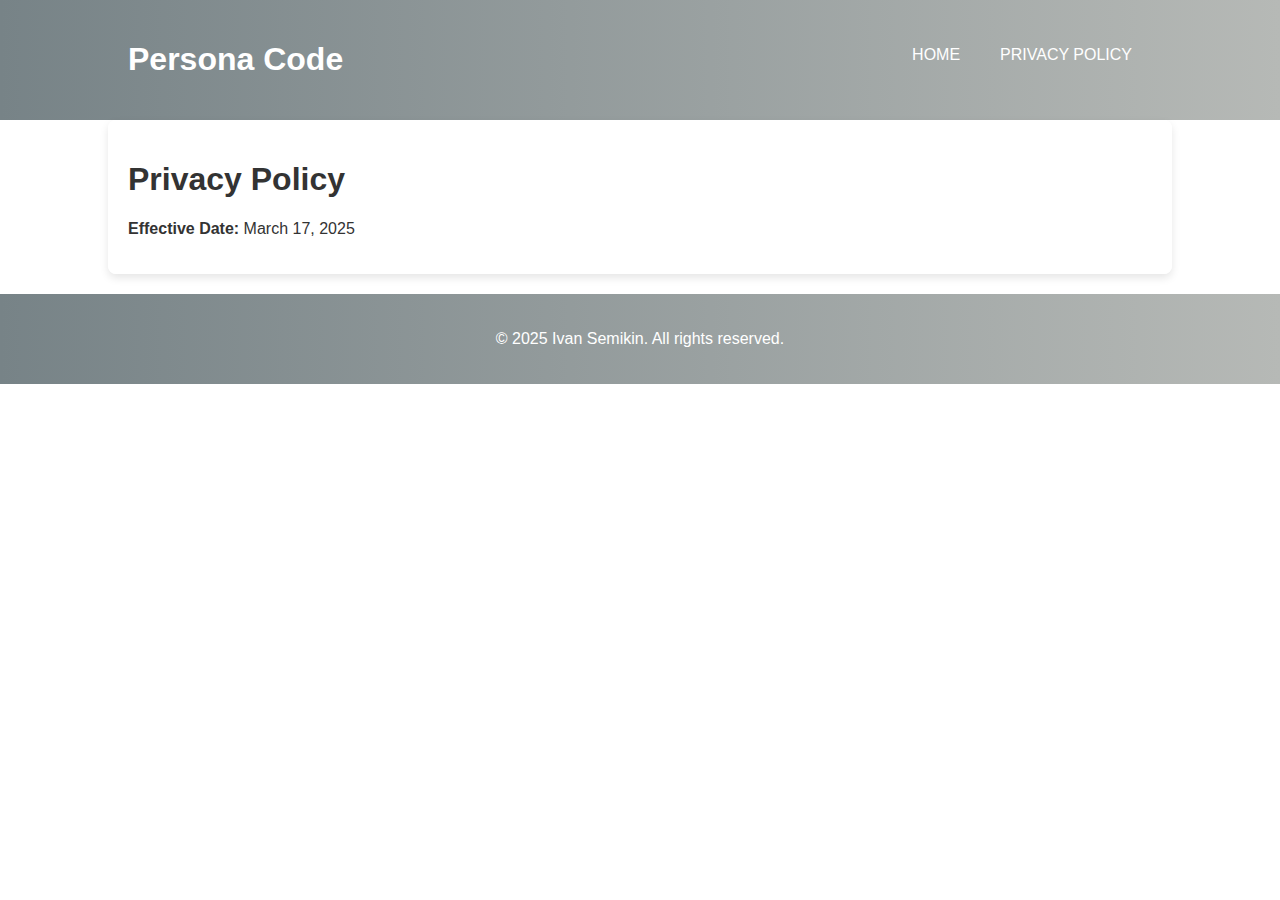
==== privacy.html @ b9ce0953 "Update privacy.html" ====
<!DOCTYPE html>
<html lang="en">

<head>
    <meta charset="UTF-8">
    <meta name="viewport" content="width=device-width, initial-scale=1.0">
    <title>Privacy Policy — Persona Code</title>
    <style>
        body {
            font-family: Arial, sans-serif;
            margin: 0;
            padding: 0;
            position: relative;
            min-height: 100vh;
        }

        /* Фоновое изображение */
        body::before {
            content: "";
            background: url('https://github.com/13NotReal13/privacy-policy-persona-code/raw/main/personaBackground.png') no-repeat center center fixed;
            background-size: cover;
            opacity: 0.4;
            position: absolute;
            top: 0;
            left: 0;
            right: 0;
            bottom: 0;
            z-index: -1;
        }

        .container {
            width: 80%;
            margin: auto;
            overflow: hidden;
        }

        /* Градиент для header и footer */
        header, footer {
            background: linear-gradient(90deg, #778387, #B6B9B6);
            color: #fff;
            padding: 20px 0;
            border-bottom: #00796b 0 solid;
        }

        header nav {
            float: right;
            margin-top: 10px;
        }

        header nav ul {
            padding: 0;
            list-style: none;
        }

        header nav ul li {
            float: left;
            display: inline;
            padding: 0 20px;
        }

        header nav ul li a {
            color: #fff;
            text-decoration: none;
            text-transform: uppercase;
            font-size: 16px;
        }

        header #branding {
            float: left;
        }

        section {
            padding: 20px;
            background: rgba(255, 255, 255, 0.9);
            color: #333;
            border-radius: 8px;
            box-shadow: 0 4px 8px rgba(0, 0, 0, 0.1);
            margin-top: 20px;
        }

        footer {
            margin-top: 20px;
            border-top: none;
            text-align: center;
        }
    </style>
</head>

<body>
    <header>
        <div class="container">
            <div id="branding">
                <h1>Persona Code</h1>
            </div>
            <nav>
                <ul>
                    <li><a href="support.html">Home</a></li>
                    <li><a href="privacy.html">Privacy Policy</a></li>
                </ul>
            </nav>
        </div>
    </header>

    <section class="container">
        <h1>Privacy Policy</h1>
        <p><strong>Effective Date:</strong> March 17, 2025</p>
        <!-- остальной контент без изменений -->
    </section>

    <footer>
        <p>© 2025 Ivan Semikin. All rights reserved.</p>
    </footer>
</body>

</html>
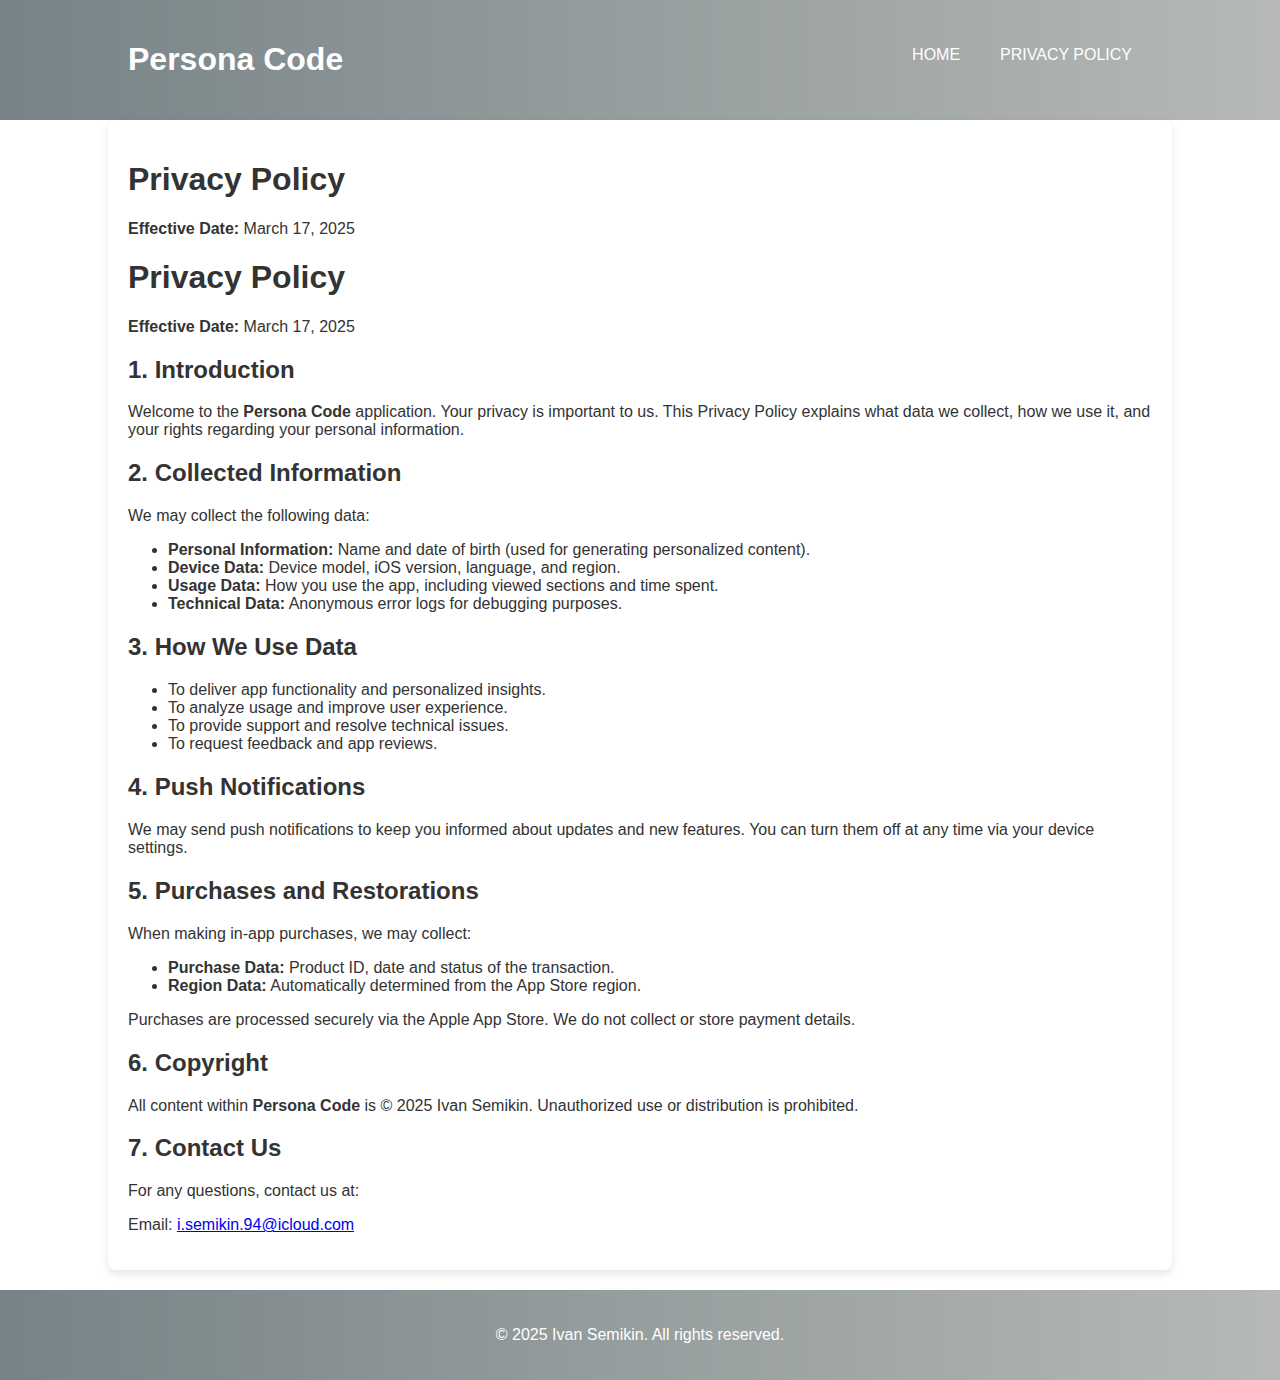
==== commit cdb128e9: "Update privacy.html" ====
--- a/privacy.html
+++ b/privacy.html
@@ -104,7 +104,46 @@
     <section class="container">
         <h1>Privacy Policy</h1>
         <p><strong>Effective Date:</strong> March 17, 2025</p>
-        <!-- остальной контент без изменений -->
+        <h1>Privacy Policy</h1>
+        <p><strong>Effective Date:</strong> March 17, 2025</p>
+
+        <h2>1. Introduction</h2>
+        <p>Welcome to the <strong>Persona Code</strong> application. Your privacy is important to us. This Privacy Policy explains what data we collect, how we use it, and your rights regarding your personal information.</p>
+
+        <h2>2. Collected Information</h2>
+        <p>We may collect the following data:</p>
+        <ul>
+            <li><strong>Personal Information:</strong> Name and date of birth (used for generating personalized content).</li>
+            <li><strong>Device Data:</strong> Device model, iOS version, language, and region.</li>
+            <li><strong>Usage Data:</strong> How you use the app, including viewed sections and time spent.</li>
+            <li><strong>Technical Data:</strong> Anonymous error logs for debugging purposes.</li>
+        </ul>
+
+        <h2>3. How We Use Data</h2>
+        <ul>
+            <li>To deliver app functionality and personalized insights.</li>
+            <li>To analyze usage and improve user experience.</li>
+            <li>To provide support and resolve technical issues.</li>
+            <li>To request feedback and app reviews.</li>
+        </ul>
+
+        <h2>4. Push Notifications</h2>
+        <p>We may send push notifications to keep you informed about updates and new features. You can turn them off at any time via your device settings.</p>
+
+        <h2>5. Purchases and Restorations</h2>
+        <p>When making in-app purchases, we may collect:</p>
+        <ul>
+            <li><strong>Purchase Data:</strong> Product ID, date and status of the transaction.</li>
+            <li><strong>Region Data:</strong> Automatically determined from the App Store region.</li>
+        </ul>
+        <p>Purchases are processed securely via the Apple App Store. We do not collect or store payment details.</p>
+
+        <h2>6. Copyright</h2>
+        <p>All content within <strong>Persona Code</strong> is © 2025 Ivan Semikin. Unauthorized use or distribution is prohibited.</p>
+
+        <h2>7. Contact Us</h2>
+        <p>For any questions, contact us at:</p>
+        <p>Email: <a href="mailto:i.semikin.94@icloud.com">i.semikin.94@icloud.com</a></p>
     </section>
 
     <footer>
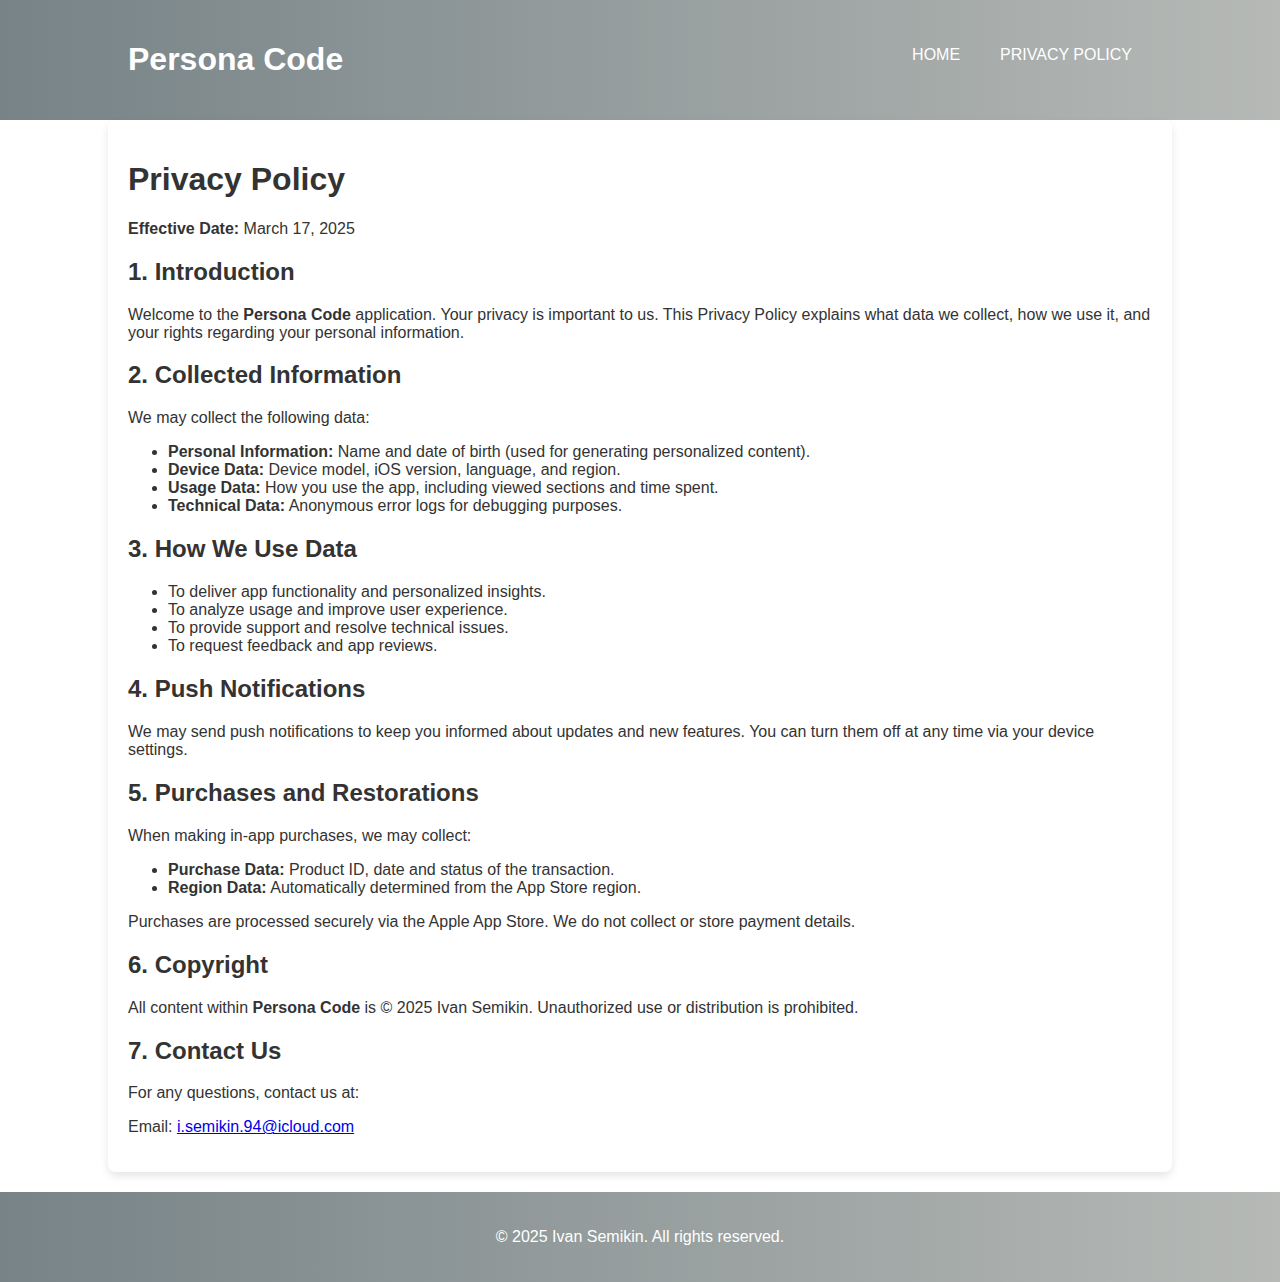
==== commit addef496: "Update privacy.html" ====
--- a/privacy.html
+++ b/privacy.html
@@ -104,8 +104,6 @@
     <section class="container">
         <h1>Privacy Policy</h1>
         <p><strong>Effective Date:</strong> March 17, 2025</p>
-        <h1>Privacy Policy</h1>
-        <p><strong>Effective Date:</strong> March 17, 2025</p>
 
         <h2>1. Introduction</h2>
         <p>Welcome to the <strong>Persona Code</strong> application. Your privacy is important to us. This Privacy Policy explains what data we collect, how we use it, and your rights regarding your personal information.</p>
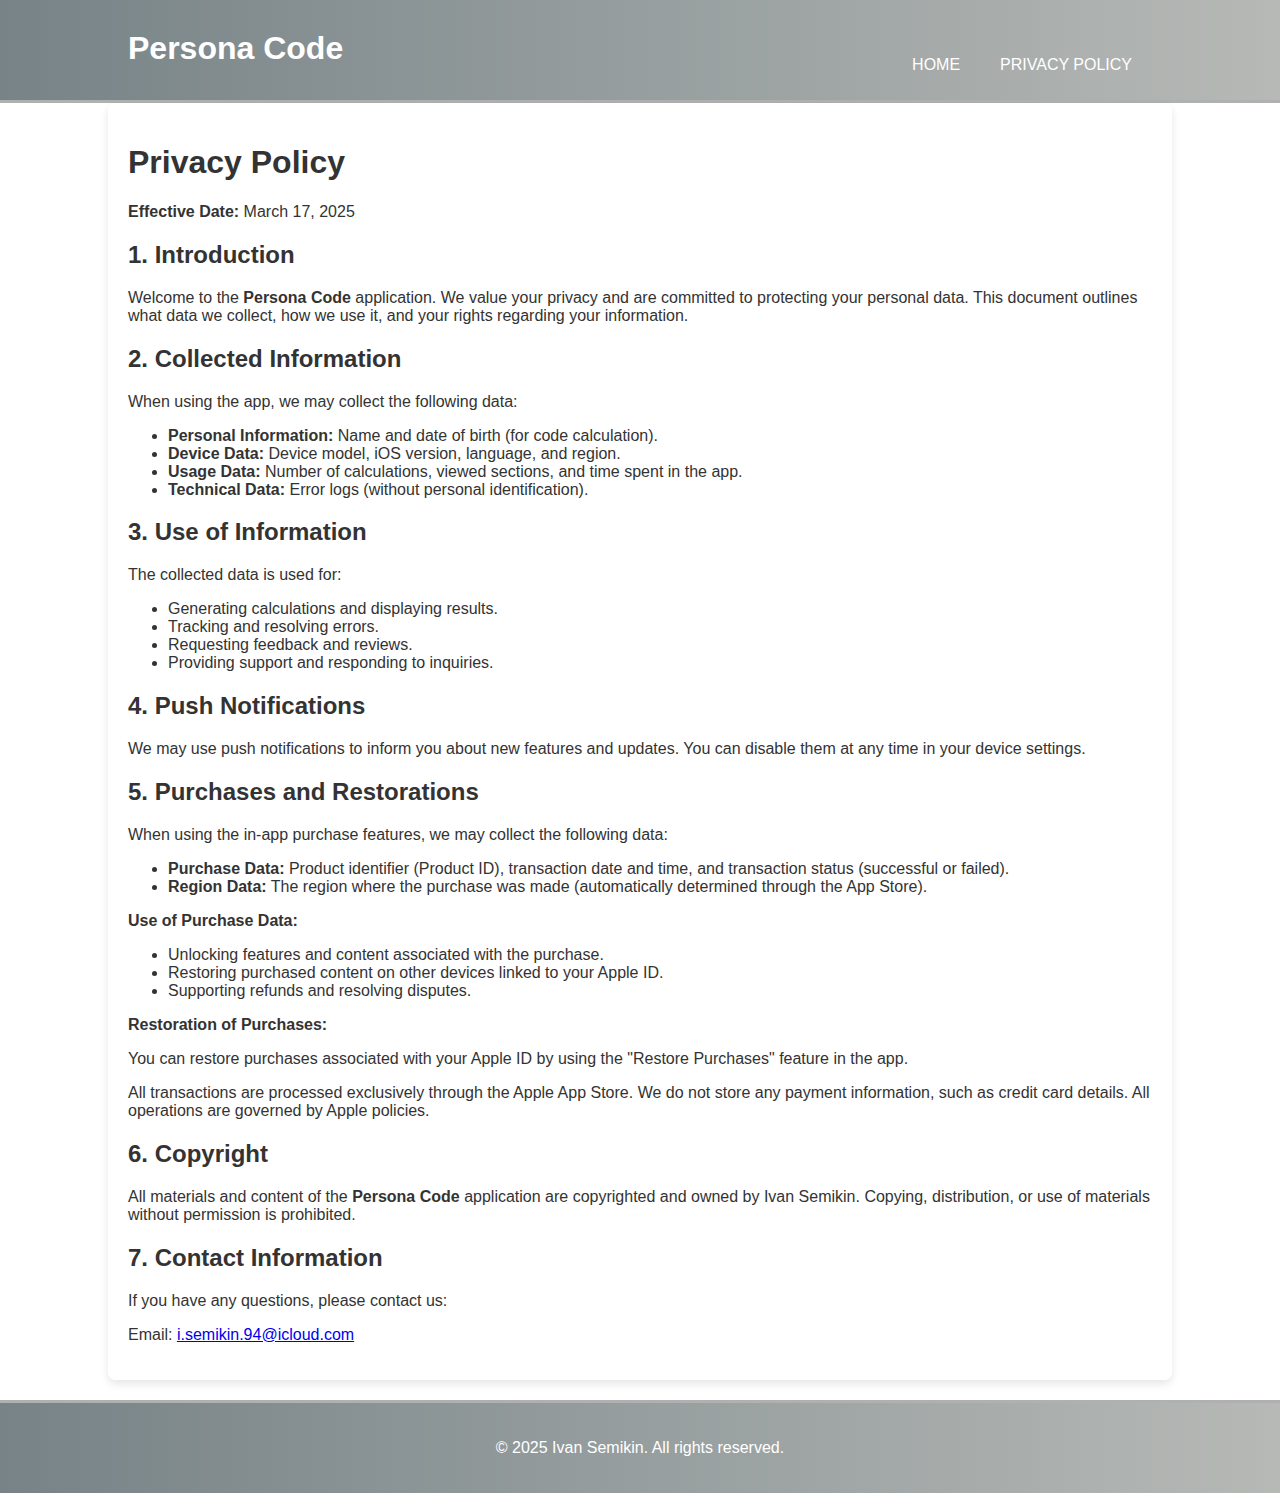
==== commit 3047791c: "Update privacy.html" ====
--- a/privacy.html
+++ b/privacy.html
@@ -1,6 +1,5 @@
 <!DOCTYPE html>
 <html lang="en">
-
 <head>
     <meta charset="UTF-8">
     <meta name="viewport" content="width=device-width, initial-scale=1.0">
@@ -8,67 +7,50 @@
     <style>
         body {
             font-family: Arial, sans-serif;
+            background: url('https://raw.githubusercontent.com/13NotReal13/privacy-policy-persona-code/main/personaBackground.png') no-repeat center center fixed;
+            background-size: cover;
+            background-blend-mode: overlay;
+            background-color: rgba(255, 255, 255, 0.5);
             margin: 0;
             padding: 0;
-            position: relative;
-            min-height: 100vh;
         }
-
-        /* Фоновое изображение */
-        body::before {
-            content: "";
-            background: url('https://github.com/13NotReal13/privacy-policy-persona-code/raw/main/personaBackground.png') no-repeat center center fixed;
-            background-size: cover;
-            opacity: 0.4;
-            position: absolute;
-            top: 0;
-            left: 0;
-            right: 0;
-            bottom: 0;
-            z-index: -1;
-        }
-
         .container {
             width: 80%;
             margin: auto;
             overflow: hidden;
         }
-
-        /* Градиент для header и footer */
-        header, footer {
+        header {
             background: linear-gradient(90deg, #778387, #B6B9B6);
             color: #fff;
-            padding: 20px 0;
-            border-bottom: #00796b 0 solid;
+            padding-top: 30px;
+            min-height: 70px;
+            border-bottom: #b0b0b0 3px solid;
         }
-
-        header nav {
-            float: right;
-            margin-top: 10px;
-        }
-
-        header nav ul {
-            padding: 0;
-            list-style: none;
-        }
-
-        header nav ul li {
-            float: left;
-            display: inline;
-            padding: 0 20px;
-        }
-
-        header nav ul li a {
+        header a {
             color: #fff;
             text-decoration: none;
             text-transform: uppercase;
             font-size: 16px;
         }
-
+        header ul {
+            padding: 0;
+            list-style: none;
+        }
+        header li {
+            float: left;
+            display: inline;
+            padding: 0 20px;
+        }
         header #branding {
             float: left;
         }
-
+        header #branding h1 {
+            margin: 0;
+        }
+        header nav {
+            float: right;
+            margin-top: 10px;
+        }
         section {
             padding: 20px;
             background: rgba(255, 255, 255, 0.9);
@@ -77,15 +59,16 @@
             box-shadow: 0 4px 8px rgba(0, 0, 0, 0.1);
             margin-top: 20px;
         }
-
         footer {
+            padding: 20px;
             margin-top: 20px;
-            border-top: none;
+            color: #fff;
+            background: linear-gradient(90deg, #778387, #B6B9B6);
+            border-top: #b0b0b0 3px solid;
             text-align: center;
         }
     </style>
 </head>
-
 <body>
     <header>
         <div class="container">
@@ -106,41 +89,50 @@
         <p><strong>Effective Date:</strong> March 17, 2025</p>
 
         <h2>1. Introduction</h2>
-        <p>Welcome to the <strong>Persona Code</strong> application. Your privacy is important to us. This Privacy Policy explains what data we collect, how we use it, and your rights regarding your personal information.</p>
+        <p>Welcome to the <strong>Persona Code</strong> application. We value your privacy and are committed to protecting your personal data. This document outlines what data we collect, how we use it, and your rights regarding your information.</p>
 
         <h2>2. Collected Information</h2>
-        <p>We may collect the following data:</p>
+        <p>When using the app, we may collect the following data:</p>
         <ul>
-            <li><strong>Personal Information:</strong> Name and date of birth (used for generating personalized content).</li>
+            <li><strong>Personal Information:</strong> Name and date of birth (for code calculation).</li>
             <li><strong>Device Data:</strong> Device model, iOS version, language, and region.</li>
-            <li><strong>Usage Data:</strong> How you use the app, including viewed sections and time spent.</li>
-            <li><strong>Technical Data:</strong> Anonymous error logs for debugging purposes.</li>
+            <li><strong>Usage Data:</strong> Number of calculations, viewed sections, and time spent in the app.</li>
+            <li><strong>Technical Data:</strong> Error logs (without personal identification).</li>
         </ul>
 
-        <h2>3. How We Use Data</h2>
+        <h2>3. Use of Information</h2>
+        <p>The collected data is used for:</p>
         <ul>
-            <li>To deliver app functionality and personalized insights.</li>
-            <li>To analyze usage and improve user experience.</li>
-            <li>To provide support and resolve technical issues.</li>
-            <li>To request feedback and app reviews.</li>
+            <li>Generating calculations and displaying results.</li>
+            <li>Tracking and resolving errors.</li>
+            <li>Requesting feedback and reviews.</li>
+            <li>Providing support and responding to inquiries.</li>
         </ul>
 
         <h2>4. Push Notifications</h2>
-        <p>We may send push notifications to keep you informed about updates and new features. You can turn them off at any time via your device settings.</p>
+        <p>We may use push notifications to inform you about new features and updates. You can disable them at any time in your device settings.</p>
 
         <h2>5. Purchases and Restorations</h2>
-        <p>When making in-app purchases, we may collect:</p>
+        <p>When using the in-app purchase features, we may collect the following data:</p>
         <ul>
-            <li><strong>Purchase Data:</strong> Product ID, date and status of the transaction.</li>
-            <li><strong>Region Data:</strong> Automatically determined from the App Store region.</li>
+            <li><strong>Purchase Data:</strong> Product identifier (Product ID), transaction date and time, and transaction status (successful or failed).</li>
+            <li><strong>Region Data:</strong> The region where the purchase was made (automatically determined through the App Store).</li>
         </ul>
-        <p>Purchases are processed securely via the Apple App Store. We do not collect or store payment details.</p>
+        <p><strong>Use of Purchase Data:</strong></p>
+        <ul>
+            <li>Unlocking features and content associated with the purchase.</li>
+            <li>Restoring purchased content on other devices linked to your Apple ID.</li>
+            <li>Supporting refunds and resolving disputes.</li>
+        </ul>
+        <p><strong>Restoration of Purchases:</strong></p>
+        <p>You can restore purchases associated with your Apple ID by using the "Restore Purchases" feature in the app.</p>
+        <p>All transactions are processed exclusively through the Apple App Store. We do not store any payment information, such as credit card details. All operations are governed by Apple policies.</p>
 
         <h2>6. Copyright</h2>
-        <p>All content within <strong>Persona Code</strong> is © 2025 Ivan Semikin. Unauthorized use or distribution is prohibited.</p>
+        <p>All materials and content of the <strong>Persona Code</strong> application are copyrighted and owned by Ivan Semikin. Copying, distribution, or use of materials without permission is prohibited.</p>
 
-        <h2>7. Contact Us</h2>
-        <p>For any questions, contact us at:</p>
+        <h2>7. Contact Information</h2>
+        <p>If you have any questions, please contact us:</p>
         <p>Email: <a href="mailto:i.semikin.94@icloud.com">i.semikin.94@icloud.com</a></p>
     </section>
 
@@ -148,5 +140,4 @@
         <p>© 2025 Ivan Semikin. All rights reserved.</p>
     </footer>
 </body>
-
 </html>
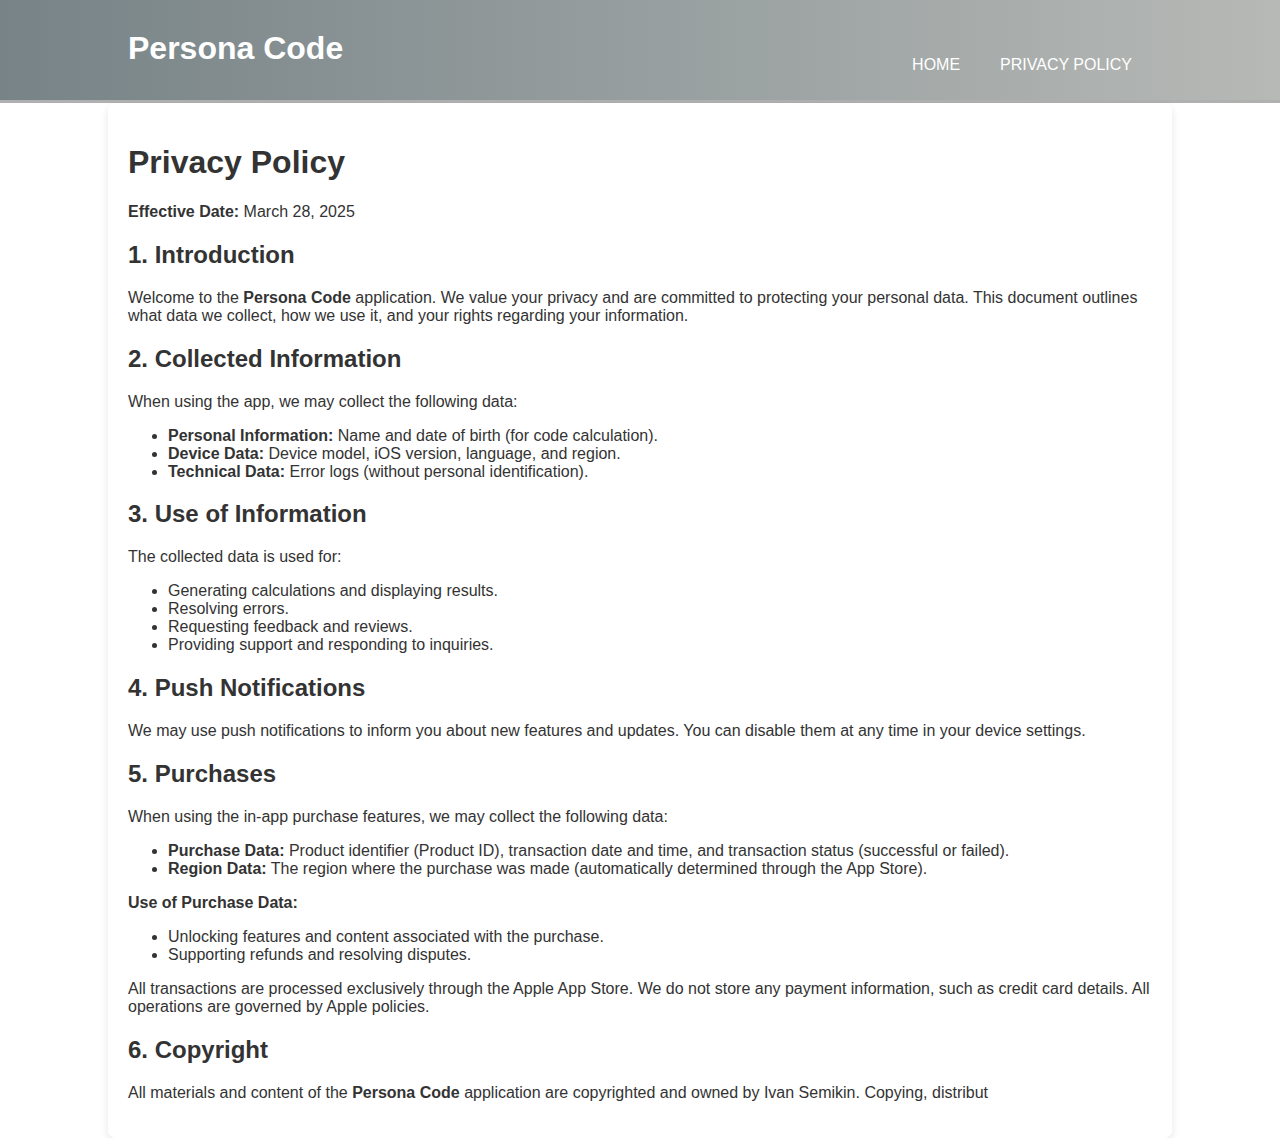
==== commit e78d937f: "Update privacy.html" ====
--- a/privacy.html
+++ b/privacy.html
@@ -7,7 +7,7 @@
     <style>
         body {
             font-family: Arial, sans-serif;
-            background: url('https://raw.githubusercontent.com/13NotReal13/privacy-policy-persona-code/main/personaBackground.png') no-repeat center center fixed;
+            background: url('https://raw.githubusercontent.com/13NotReal13/privacy-policy-persona-code/main/background_image.png') no-repeat center center fixed;
             background-size: cover;
             background-blend-mode: overlay;
             background-color: rgba(255, 255, 255, 0.5);
@@ -86,7 +86,7 @@
 
     <section class="container">
         <h1>Privacy Policy</h1>
-        <p><strong>Effective Date:</strong> March 17, 2025</p>
+        <p><strong>Effective Date:</strong> March 28, 2025</p>
 
         <h2>1. Introduction</h2>
         <p>Welcome to the <strong>Persona Code</strong> application. We value your privacy and are committed to protecting your personal data. This document outlines what data we collect, how we use it, and your rights regarding your information.</p>
@@ -96,7 +96,6 @@
         <ul>
             <li><strong>Personal Information:</strong> Name and date of birth (for code calculation).</li>
             <li><strong>Device Data:</strong> Device model, iOS version, language, and region.</li>
-            <li><strong>Usage Data:</strong> Number of calculations, viewed sections, and time spent in the app.</li>
             <li><strong>Technical Data:</strong> Error logs (without personal identification).</li>
         </ul>
 
@@ -104,7 +103,7 @@
         <p>The collected data is used for:</p>
         <ul>
             <li>Generating calculations and displaying results.</li>
-            <li>Tracking and resolving errors.</li>
+            <li>Resolving errors.</li>
             <li>Requesting feedback and reviews.</li>
             <li>Providing support and responding to inquiries.</li>
         </ul>
@@ -112,7 +111,7 @@
         <h2>4. Push Notifications</h2>
         <p>We may use push notifications to inform you about new features and updates. You can disable them at any time in your device settings.</p>
 
-        <h2>5. Purchases and Restorations</h2>
+        <h2>5. Purchases</h2>
         <p>When using the in-app purchase features, we may collect the following data:</p>
         <ul>
             <li><strong>Purchase Data:</strong> Product identifier (Product ID), transaction date and time, and transaction status (successful or failed).</li>
@@ -121,23 +120,9 @@
         <p><strong>Use of Purchase Data:</strong></p>
         <ul>
             <li>Unlocking features and content associated with the purchase.</li>
-            <li>Restoring purchased content on other devices linked to your Apple ID.</li>
             <li>Supporting refunds and resolving disputes.</li>
         </ul>
-        <p><strong>Restoration of Purchases:</strong></p>
-        <p>You can restore purchases associated with your Apple ID by using the "Restore Purchases" feature in the app.</p>
         <p>All transactions are processed exclusively through the Apple App Store. We do not store any payment information, such as credit card details. All operations are governed by Apple policies.</p>
 
         <h2>6. Copyright</h2>
-        <p>All materials and content of the <strong>Persona Code</strong> application are copyrighted and owned by Ivan Semikin. Copying, distribution, or use of materials without permission is prohibited.</p>
-
-        <h2>7. Contact Information</h2>
-        <p>If you have any questions, please contact us:</p>
-        <p>Email: <a href="mailto:i.semikin.94@icloud.com">i.semikin.94@icloud.com</a></p>
-    </section>
-
-    <footer>
-        <p>© 2025 Ivan Semikin. All rights reserved.</p>
-    </footer>
-</body>
-</html>
+        <p>All materials and content of the <strong>Persona Code</strong> application are copyrighted and owned by Ivan Semikin. Copying, distribut
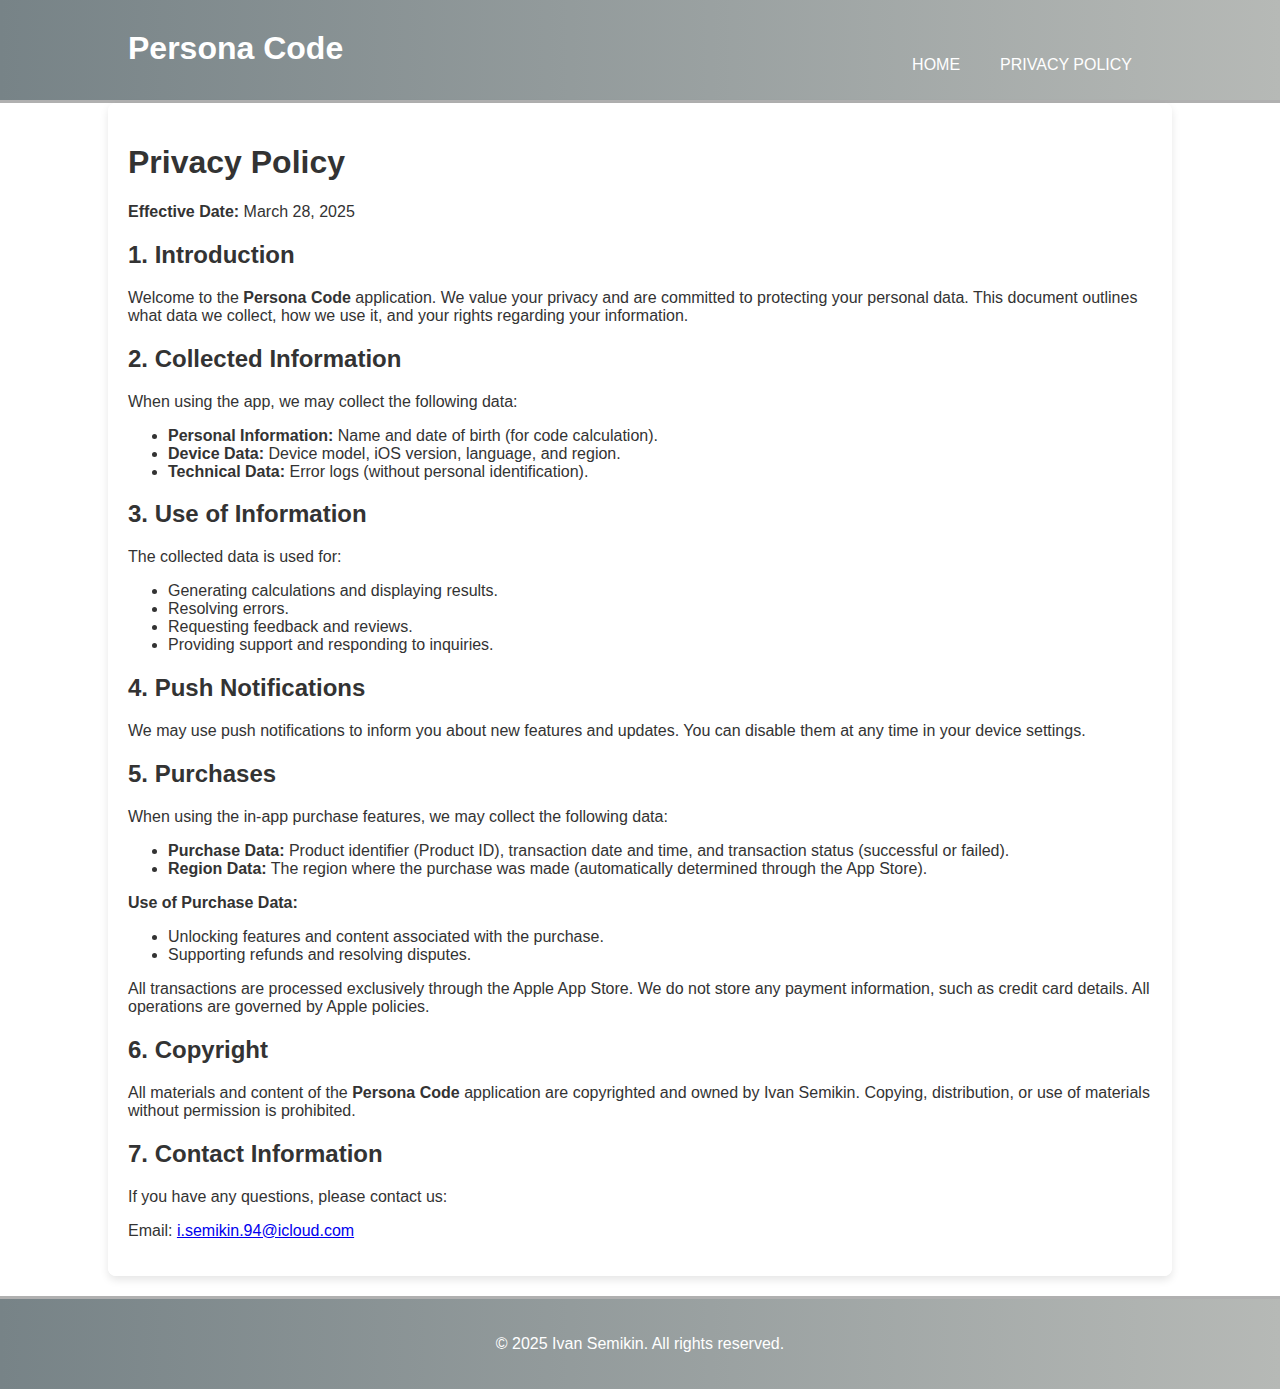
==== commit c5c2850d: "Update privacy.html" ====
--- a/privacy.html
+++ b/privacy.html
@@ -125,4 +125,15 @@
         <p>All transactions are processed exclusively through the Apple App Store. We do not store any payment information, such as credit card details. All operations are governed by Apple policies.</p>
 
         <h2>6. Copyright</h2>
-        <p>All materials and content of the <strong>Persona Code</strong> application are copyrighted and owned by Ivan Semikin. Copying, distribut
+        <p>All materials and content of the <strong>Persona Code</strong> application are copyrighted and owned by Ivan Semikin. Copying, distribution, or use of materials without permission is prohibited.</p>
+
+        <h2>7. Contact Information</h2>
+        <p>If you have any questions, please contact us:</p>
+        <p>Email: <a href="mailto:i.semikin.94@icloud.com">i.semikin.94@icloud.com</a></p>
+    </section>
+
+    <footer>
+        <p>© 2025 Ivan Semikin. All rights reserved.</p>
+    </footer>
+</body>
+</html>
